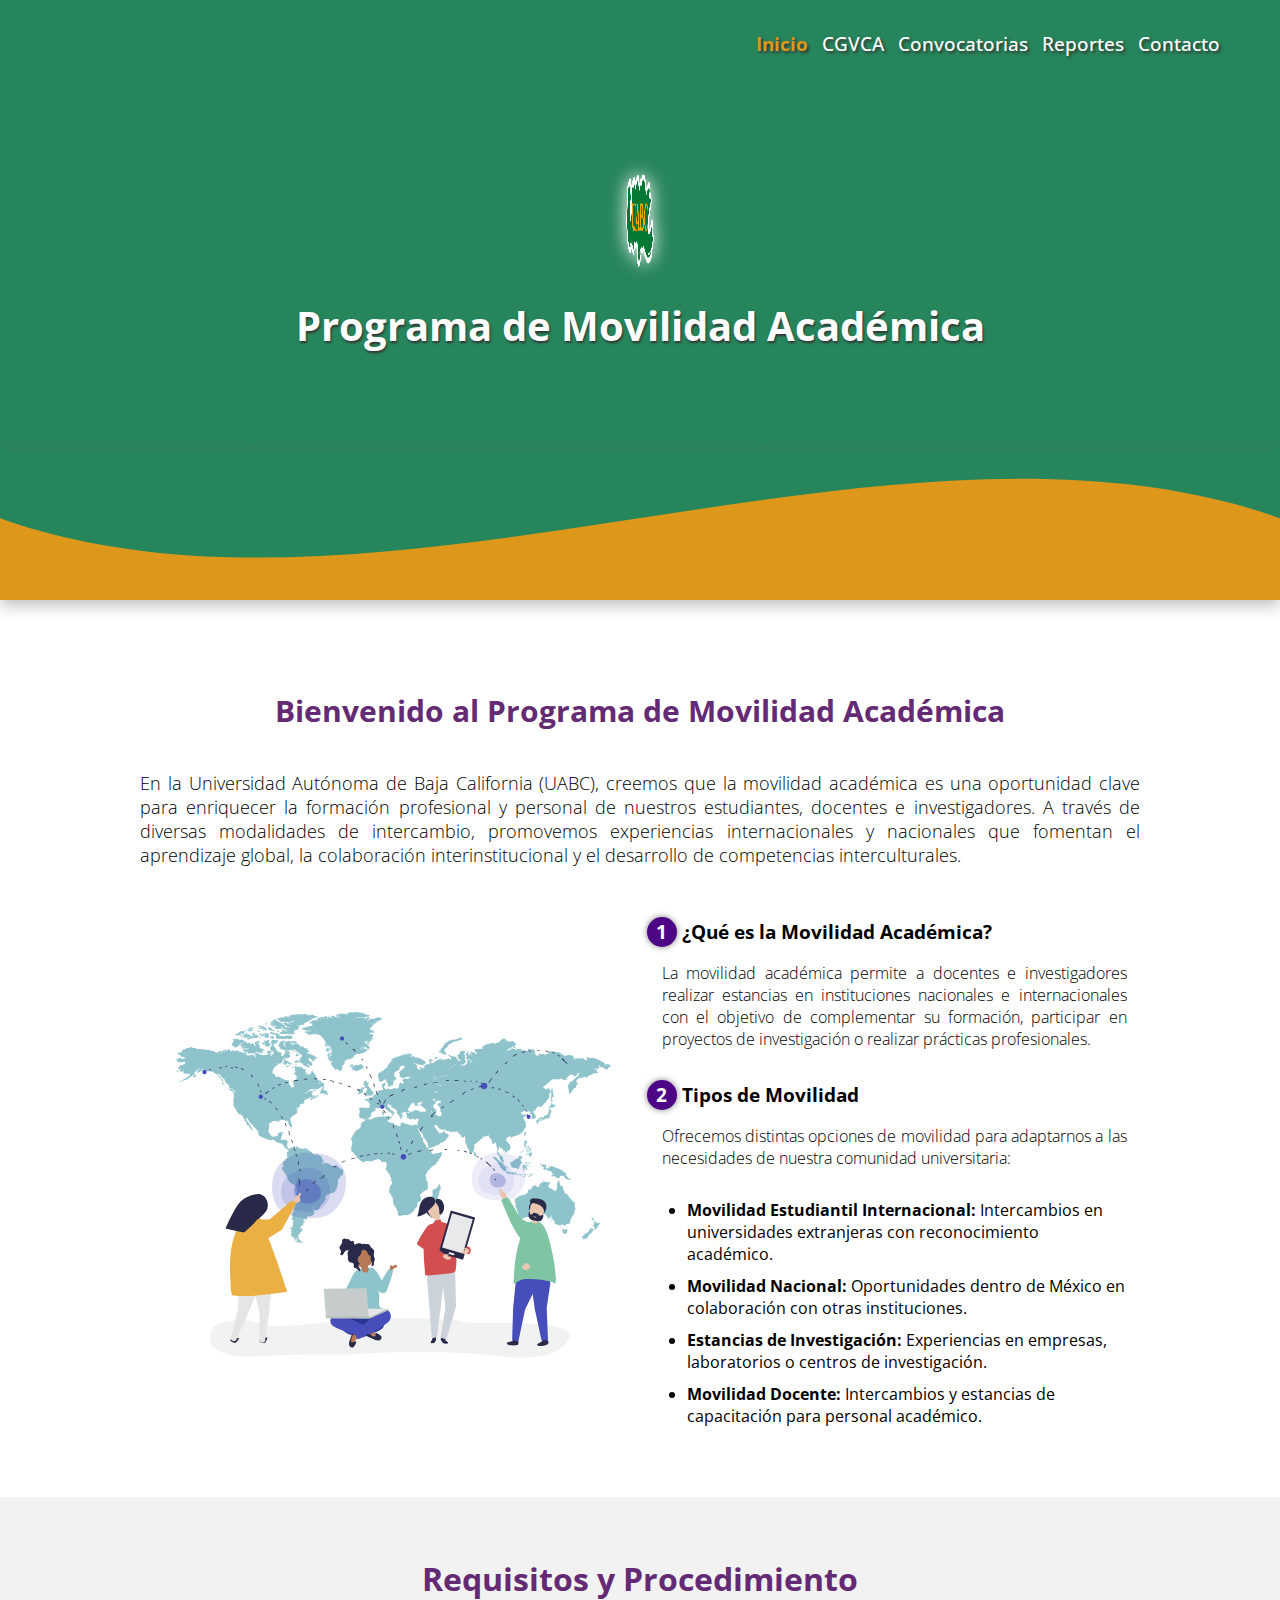
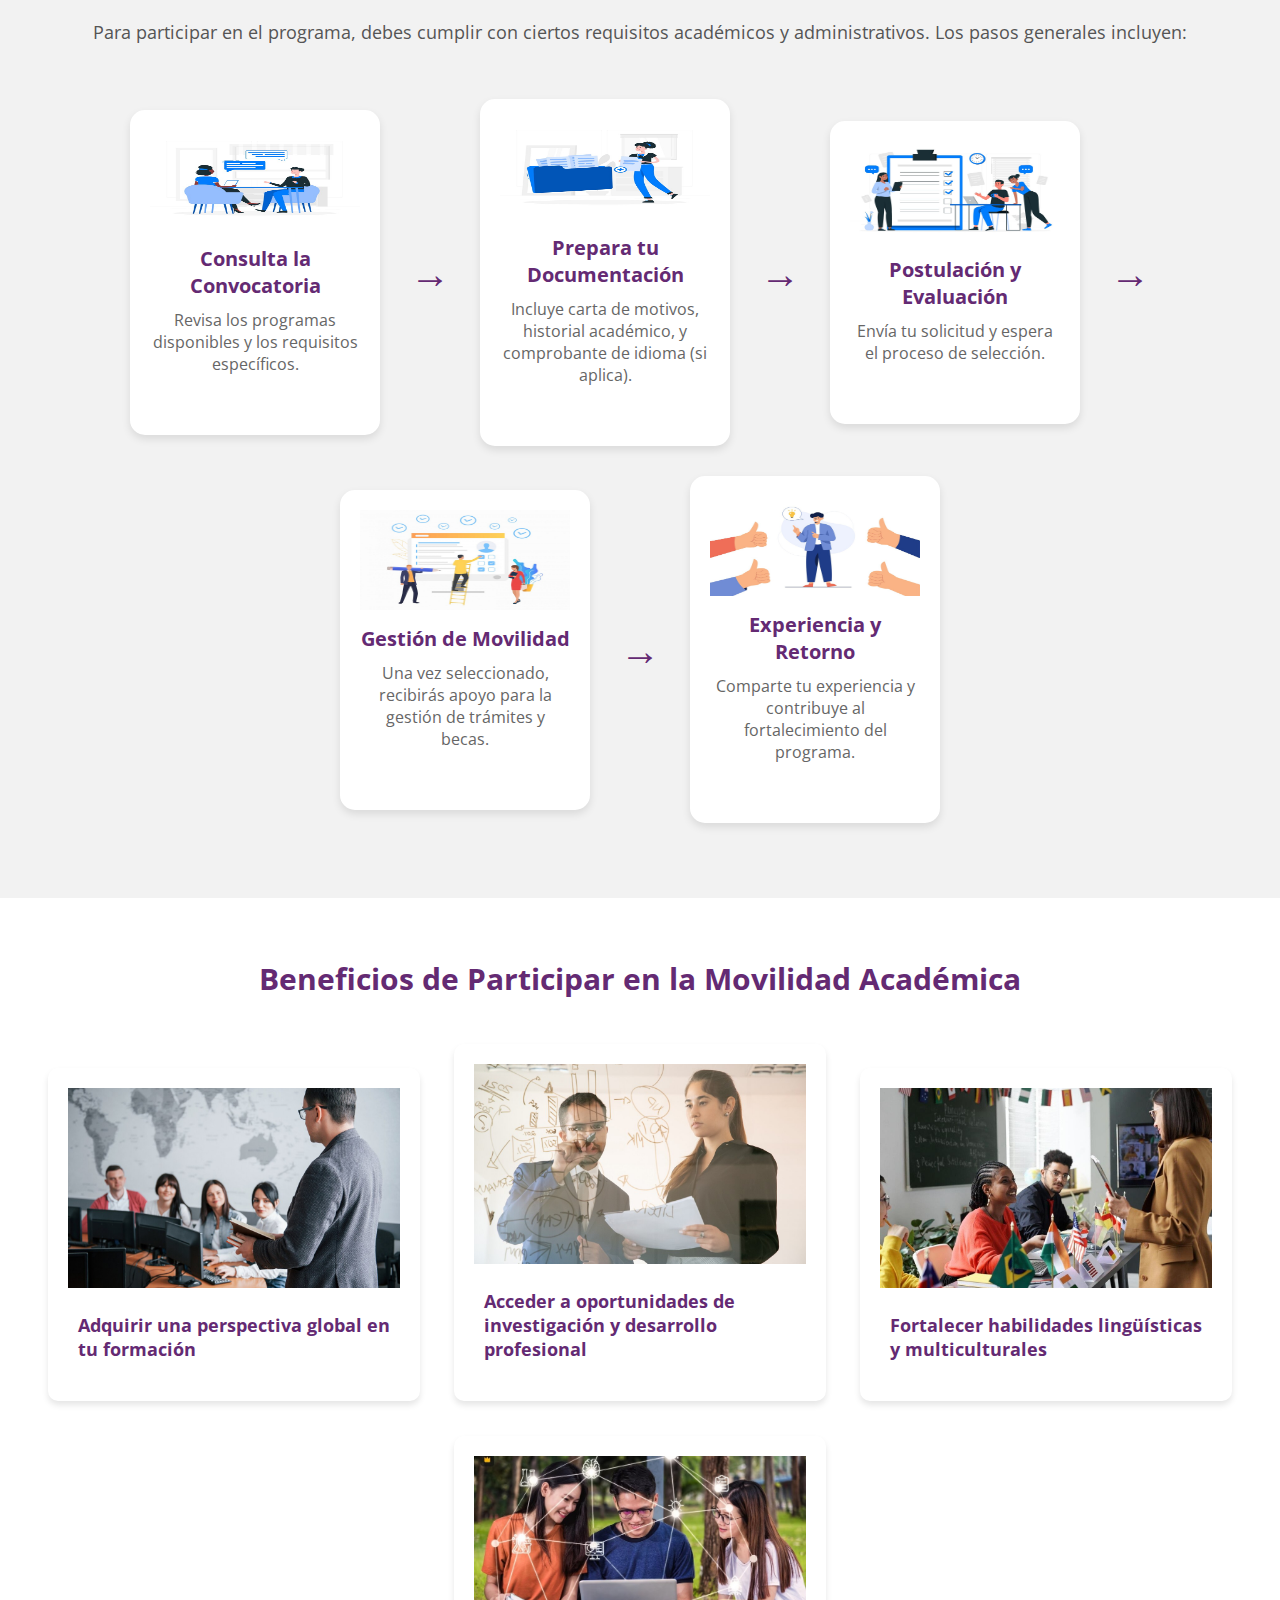
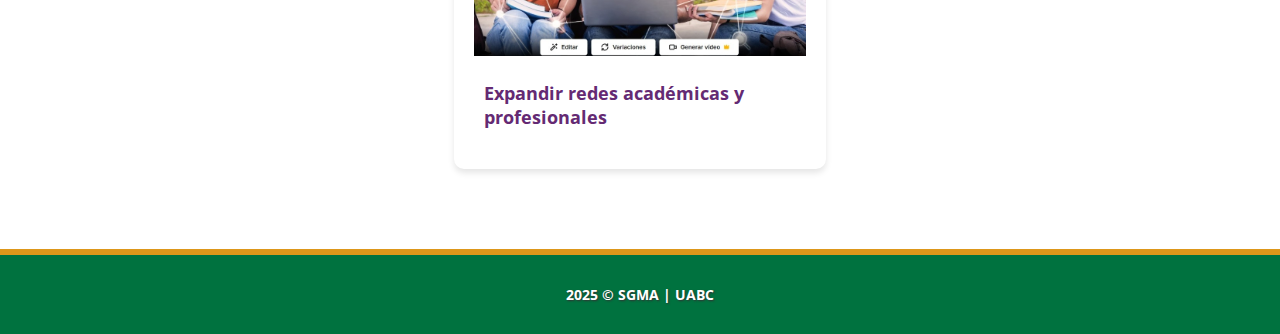
==== index.html @ 0256a13e "Avance #1 Proyecto Final" ====
<!DOCTYPE html>
<html lang="es">

<head>
    <meta charset="UTF-8">
    <meta name="viewport" content="width=device-width, initial-scale=1.0">
    <link rel="shortcut icon" href="favicon.ico" type="image/x-icon">
    <link rel="stylesheet" href="css/style.css">
    <link rel="stylesheet" href="css/animate.min.css">
    <link href="https://fonts.googleapis.com/css2?family=Open+Sans:ital,wght@0,300..800;1,300..800&display=swap" rel="stylesheet">
    <!--<link rel="stylesheet" href="https://cdnjs.cloudflare.com/ajax/libs/animate.css/4.1.1/animate.min.css" />-->
    <title>Sistema de Movilidad Acad&eacute;mica</title>
</head>

<body>
    <header>
        <nav>
            <a href="index.html" class="active">Inicio</a>
            <a href="cgvca.html">CGVCA</a>
            <a href="convocatorias.html">Convocatorias</a>
            <a href="reportes.html">Reportes</a>
            <a href="contacto.html">Contacto</a>
        </nav>
        <section class="textos-header text-sombra">
            <div class="contenedor-logo-header">
                <img src="img/logo-light.png" alt="" class="logo-header animate__animated animate__flipInX">
            </div>
            <h1 class="animate__animated animate__zoomInUp">Programa de Movilidad Académica</h1>
        </section>
        <div class="wave sombra-wave animate__animated animate__zoomInDown" style="height: 150px; overflow: hidden;"><svg viewBox="0 0 500 110" preserveAspectRatio="none" style="height: 100%; width: 100%;">
                <path d="M0.00,49.98 C150.00,150.00 349.20,-50.00 500.00,49.98 L500.00,150.00 L0.00,150.00 Z"
                    style="stroke: none; fill: #DD971A;"></path>
            </svg>
        </div>
    </header>
    <main>
        <section class="contenedor sobre-movilidad">
            <h2 class="titulo animate__animated animate__backInDown">Bienvenido al Programa de Movilidad Acad&eacute;mica</h2>
            <div class="contenedor-considerando considerando-texto">
                <p class="animate__animated animate__lightSpeedInLeft">En la Universidad Autónoma de Baja California (UABC), creemos que la movilidad académica es una oportunidad clave para enriquecer la formación profesional y personal de nuestros estudiantes, docentes e investigadores. A través de diversas
                    modalidades de intercambio, promovemos experiencias internacionales y nacionales que fomentan el aprendizaje global, la colaboración interinstitucional y el desarrollo de competencias interculturales.</p>
            </div>
            <div class="contenedor-sobre-movilidad">
                <img src="img/movilidad-academica.svg" alt="" class="imagen-movilidad">
                <div class="contenido-textos">
                    <h3><span>1</span>¿Qué es la Movilidad Académica?</h3>
                    <p>La movilidad académica permite a docentes e investigadores realizar estancias en instituciones nacionales e internacionales con el objetivo de complementar su formación, participar en proyectos de investigación o realizar prácticas
                        profesionales.
                    </p>
                    <h3><span>2</span>Tipos de Movilidad</h3>
                    <p>Ofrecemos distintas opciones de movilidad para adaptarnos a las necesidades de nuestra comunidad universitaria:</p>
                    <ul>
                        <li><b>Movilidad Estudiantil Internacional:</b> Intercambios en universidades extranjeras con reconocimiento académico.</li>
                        <li><b>Movilidad Nacional:</b> Oportunidades dentro de México en colaboración con otras instituciones.</li>
                        <li><b>Estancias de Investigación:</b> Experiencias en empresas, laboratorios o centros de investigación.</li>
                        <li><b>Movilidad Docente:</b> Intercambios y estancias de capacitación para personal académico.</li>
                    </ul>
                </div>
            </div>
        </section>

        <section class="requisitos-procedimiento">
            <h2>Requisitos y Procedimiento</h2>
            <p>Para participar en el programa, debes cumplir con ciertos requisitos académicos y administrativos. Los pasos generales incluyen:</p>
            <div class="steps">
                <div class="step">
                    <img src="img/requisitos/1.jpg" alt="Consulta Convocatoria">
                    <h3>Consulta la Convocatoria</h3>
                    <p>Revisa los programas disponibles y los requisitos específicos.</p>
                </div>
                <div class="arrow">&#8594;</div>
                <div class="step">
                    <img src="img/requisitos/2.jpg" alt="Prepara Documentación">
                    <h3>Prepara tu Documentación</h3>
                    <p>Incluye carta de motivos, historial académico, y comprobante de idioma (si aplica).</p>
                </div>
                <div class="arrow">&#8594;</div>
                <div class="step">
                    <img src="img/requisitos/3.jpg" alt="Postulación y Evaluación">
                    <h3>Postulación y Evaluación</h3>
                    <p>Envía tu solicitud y espera el proceso de selección.</p>
                </div>
                <div class="arrow">&#8594;</div>
                <div class="step">
                    <img src="img/requisitos/4.jpg" alt="Gestión de Movilidad">
                    <h3>Gestión de Movilidad</h3>
                    <p>Una vez seleccionado, recibirás apoyo para la gestión de trámites y becas.</p>
                </div>
                <div class="arrow">&#8594;</div>
                <div class="step">
                    <img src="img/requisitos/5.jpg" alt="Experiencia y Retorno">
                    <h3>Experiencia y Retorno</h3>
                    <p>Comparte tu experiencia y contribuye al fortalecimiento del programa.</p>
                </div>
            </div>
        </section>

        <section class="beneficios-movilidad">
            <h2>Beneficios de Participar en la Movilidad Académica</h2>
            <div class="card">
                <img src="img/beneficios/1.jpg" alt="Perspectiva Global">
                <div class="card-content">
                    <h3>Adquirir una perspectiva global en tu formación</h3>
                </div>
            </div>
            <div class="card">
                <img src="img/beneficios/2.jpg" alt="Investigación y Desarrollo Profesional">
                <div class="card-content">
                    <h3>Acceder a oportunidades de investigación y desarrollo profesional</h3>
                </div>
            </div>
            <div class="card">
                <img src="img/beneficios/3.jpg" alt="Habilidades Lingüísticas">
                <div class="card-content">
                    <h3>Fortalecer habilidades lingüísticas y multiculturales</h3>
                </div>
            </div>
            <div class="card">
                <img src="img/beneficios/4.jpg" alt="Redes Académicas">
                <div class="card-content">
                    <h3>Expandir redes académicas y profesionales</h3>
                </div>
            </div>
        </section>

        <footer>
            <h2 class="titulo-final">2025 &copy; SGMA | UABC</h2>
        </footer>
    </main>


</body>

</html>
---- css/style.css ----
* {
                margin: 0;
                padding: 0;
                box-sizing: border-box;
            }
            
            body {
                font-family: 'Open Sans', sans-serif;
            }
            
            .contenedor {
                padding: 60px 0;
                width: 90%;
                max-width: 1000px;
                margin: auto;
                overflow: hidden;
            }
            
            .titulo {
                color: #642a73;
                font-size: 30px;
                text-align: center;
                margin-bottom: 60px;
            }
            /* HEADER */
            
            header {
                width: 100%;
                height: 600px;
                background: #00723F;
                /* fallback for old browsers */
                background: -webkit-linear-gradient(to right, hsl(153, 100%, 22%, 0.85), hsl(153, 100%, 22%, 0.85)), url(../img/banner.jpg);
                /* Chrome 10-25, Safari 5.1-6 */
                background: linear-gradient(to right, hsl(153, 100%, 22%, 0.85), hsl(153, 100%, 22%, 0.85)), url(../img/banner.jpg);
                /* W3C, IE 10+/ Edge, Firefox 16+, Chrome 26+, Opera 12+, Safari 7+ */
                background-position: center;
                background-size: cover;
                background-attachment: fixed;
                position: relative;
                animation: movimiento 10s infinite linear alternate !important;
            }
            
            nav {
                text-align: right;
                padding: 30px 50px 0 0;
            }
            
            nav>a {
                color: #fff;
                font-size: 1.2rem;
                font-weight: 500;
                text-decoration: none;
                margin-right: 10px;
                text-shadow: 0.1em 0.1em 0.15em #333;
            }
            
            nav>a:hover {
                /*text-decoration: underline;*/
                color: #DD971A;
                font-weight: bold;
            }
            
            nav a.active {
                color: #DD971A;
                font-weight: bold;
            }
            
            header .textos-header {
                display: flex;
                height: 430px;
                width: 100%;
                align-items: center;
                justify-content: center;
                flex-direction: column;
                text-align: center;
            }
            
            .textos-header h1 {
                font-size: 40px;
                color: #fff;
                padding: 0 0 20px 0;
            }
            
            .textos-header h2 {
                font-size: 30px;
                font-weight: 300;
                color: #fff;
            }
            
            .contenedor-logo-header {
                display: flex;
                justify-content: space-evenly;
            }
            
            .logo-header {
                width: 16%;
                margin-bottom: 30px;
                filter: drop-shadow(0 0 0.55rem #fff);
            }
            
            .wave {
                position: absolute;
                bottom: 0;
                width: 100%;
            }
            
            .sombra-wave {
                -webkit-box-shadow: 0px 5px 15px 0px rgb(112 112 112 / 48%);
                -moz-box-shadow: 0px 5px 15px 0px rgba(112, 112, 112, 0.48);
                box-shadow: 0px 5px 15px 0px rgb(112 112 112 / 48%);
                background-color: var(--blanco);
            }
            /* Utilidades */
            
            .text-sombra {
                text-shadow: 0.1em 0.1em 0.15em #333;
            }
            /* Programa de Movilidad Academica */
            
            main .sobre-movilidad {
                padding: 90px 0 60px 0;
            }
            
            .contenedor-considerando {
                display: flex;
                justify-content: space-evenly;
                margin-top: -20px;
            }
            
            .considerando-text {
                width: 100%;
            }
            
            .considerando-texto h3 {
                margin-bottom: 15px;
            }
            
            .considerando-texto h3 span {
                background: #4d0686;
                color: #fff;
                border-radius: 50%;
                display: inline-block;
                text-align: center;
                font-size: 1.1rem;
                font-weight: 300;
                width: 30px;
                height: 30px;
                padding: 2px;
                box-shadow: 0 0 6px 0 rgba(0, 0, 0, .5);
                margin-right: 5px;
            }
            
            .considerando-texto p {
                padding: 0px 0px 50px 0px;
                font-size: 1.1rem;
                font-weight: 300;
                text-align: justify;
            }
            
            .contenedor-sobre-movilidad {
                display: flex;
                justify-content: space-evenly;
            }
            
            .imagen-movilidad {
                width: 48%;
            }
            
            .sobre-movilidad .contenido-textos {
                width: 48%;
            }
            
            .sobre-movilidad .contenido-textos ul {
                padding-left: 40px;
            }
            
            .sobre-movilidad .contenido-textos ul li {
                margin-bottom: 10px;
            }
            
            .contenido-textos h3 {
                margin-bottom: 15px;
            }
            
            .contenido-textos h3 span {
                background: #4d0686;
                color: #fff;
                border-radius: 50%;
                display: inline-block;
                text-align: center;
                width: 30px;
                height: 30px;
                padding: 2px;
                box-shadow: 0 0 6px 0 rgba(0, 0, 0, .5);
                margin-right: 5px;
            }
            
            .contenido-textos p {
                padding: 0px 0px 30px 15px;
                font-weight: 300;
                text-align: justify;
            }
            /* Galeria */
            
            .portafolio {
                background: #f2f2f2;
            }
            
            .galeria-port {
                display: flex;
                justify-content: space-evenly;
                flex-wrap: wrap;
            }
            
            .imagen-port {
                width: 24%;
                margin-bottom: 10px;
                overflow: hidden;
                position: relative;
                cursor: pointer;
                box-shadow: 0 0 6px 0 rgba(0, 0, 0, .5);
            }
            
            .imagen-port>img {
                width: 100%;
                height: 100%;
                object-fit: cover;
                display: block;
            }
            
            .hover-galeria {
                position: absolute;
                width: 100%;
                height: 100%;
                top: 0;
                transform: scale(0);
                background: hsla(273, 91%, 27%, 0.7);
                transition: transform .5s;
                display: flex;
                justify-content: center;
                align-items: center;
                flex-direction: column;
            }
            
            .hover-galeria img {
                width: 50px;
            }
            
            .hover-galeria p {
                color: #fff;
            }
            
            .imagen-port:hover .hover-galeria {
                transform: scale(1);
            }
            /* Clients */
            
            .cards {
                display: flex;
                gap: 20px;
                justify-content: center;
            }
            
            .cards .card {
                background: #4d0686;
                display: flex;
                width: 60%;
                height: 200px;
                align-items: center;
                justify-content: space-evenly;
                border-radius: 5px;
                box-shadow: 0 0 6px 0 rgba(0, 0, 0, 0.6);
            }
            
            .cards .card img {
                width: 100px;
                height: 100px;
                object-fit: cover;
                border: 3px solid #fff;
                border-radius: 50%;
                display: block;
            }
            
            .cards .card>.contenido-texto-card {
                width: 60%;
                color: #fff;
            }
            
            .cards .card>.contenido-texto-card p {
                font-weight: 300;
                padding-top: 5px;
            }
            /*  Our team */
            
            .about-services {
                background: #f2f2f2;
                padding-bottom: 30px;
            }
            
            .servicio-cont {
                display: flex;
                justify-content: space-between;
                align-items: center;
            }
            
            .servicio-ind {
                width: 28%;
                text-align: center;
            }
            
            .servicio-ind img {
                width: 90%;
            }
            
            .servicio-ind h3 {
                margin: 10px 0;
            }
            
            .servicio-ind p {
                font-weight: 300;
                text-align: justify;
            }
            /* beneficio de participar  */
            
            .beneficios-movilidad {
                padding: 60px 20px;
                background-color: #fff;
                text-align: center;
            }
            
            .beneficios-movilidad h2 {
                font-size: 30px;
                color: #642a73;
                margin-bottom: 30px;
            }
            
            .beneficios-movilidad .cards-container {
                display: flex;
                flex-wrap: wrap;
                /* Para permitir que los elementos se ajusten a la siguiente fila */
                justify-content: space-between;
                /* Espacio entre los cards */
                gap: 20px;
                /* Espacio entre los elementos */
            }
            
            .card {
                display: inline-block;
                width: 23%;
                /* Ajusta el tamaño de los cards para que haya 4 por fila */
                margin: 15px 0;
                border-radius: 10px;
                box-shadow: 0 4px 8px rgba(0, 0, 0, 0.1);
                overflow: hidden;
                background-color: white;
                transition: transform 0.3s ease-in-out;
            }
            
            .card:hover {
                transform: scale(1.05);
            }
            
            .card img {
                width: 100%;
                height: 200px;
                object-fit: cover;
            }
            
            .card-content {
                padding: 10px;
            }
            
            .card-content h3 {
                font-size: 18px;
                color: #642a73;
                margin: 0;
                text-align: left;
                font-weight: bold;
            }
            
            .beneficios-movilidad {
                padding: 60px 20px;
                background-color: #fff;
                text-align: center;
            }
            
            .beneficios-movilidad h2 {
                font-size: 30px;
                color: #642a73;
                margin-bottom: 30px;
            }
            
            .card {
                display: inline-block;
                width: 300px;
                margin: 15px;
                border-radius: 10px;
                box-shadow: 0 4px 8px rgba(0, 0, 0, 0.1);
                overflow: hidden;
                background-color: white;
                transition: transform 0.3s ease-in-out;
            }
            
            .card:hover {
                transform: scale(1.05);
            }
            
            .card img {
                width: 100%;
                height: 200px;
                object-fit: cover;
                /* Asegura que la imagen cubra completamente el espacio */
            }
            
            .card-content {
                padding: 10px;
            }
            
            .card-content h3 {
                font-size: 18px;
                color: #642a73;
                margin: 0;
                text-align: left;
                font-weight: bold;
            }
            /* requisitos */
            
            .requisitos-procedimiento {
                padding: 60px 20px;
                background-color: #f2f2f2;
                text-align: center;
            }
            
            .requisitos-procedimiento h2 {
                font-size: 32px;
                color: #642a73;
                margin-bottom: 20px;
                font-weight: bold;
            }
            
            .requisitos-procedimiento p {
                font-size: 18px;
                color: #555;
                margin-bottom: 40px;
            }
            
            .steps {
                display: flex;
                justify-content: center;
                align-items: center;
                flex-wrap: wrap;
            }
            
            .step {
                background-color: white;
                border-radius: 15px;
                padding: 20px;
                width: 250px;
                margin: 15px;
                box-shadow: 0 4px 8px rgba(0, 0, 0, 0.1);
                transition: transform 0.3s ease-in-out;
                text-align: center;
                display: flex;
                flex-direction: column;
                justify-content: space-between;
                min-height: 250px;
            }
            
            .step:hover {
                transform: scale(1.05);
            }
            
            .step img {
                width: 100%;
                height: 100px;
                margin: 0 auto 15px auto;
                /* Centra la imagen en el card */
                display: block;
                /* Asegura que la imagen sea un bloque */
            }
            
            .step h3 {
                font-size: 20px;
                color: #642a73;
                margin-bottom: 10px;
            }
            
            .step p {
                font-size: 16px;
                color: #666;
            }
            
            .arrow {
                font-size: 40px;
                /* Aumenta el tamaño de la flecha */
                font-weight: bold;
                /* Hace la flecha más gruesa */
                color: #642a73;
                margin: 0 15px;
                display: flex;
                align-items: center;
                justify-content: center;
                height: 50px;
                /* Ajusta la altura para centrar la flecha */
            }
            
            @media (max-width: 768px) {
                .steps {
                    flex-direction: column;
                    align-items: center;
                }
                .arrow {
                    margin: 15px 0;
                }
            }
            /* CGVCA */
            
            .cgvca {
                padding: 30px 0;
                text-align: center;
            }
            
            .cgvca {
                display: flex;
                align-items: center;
                /* Alinea verticalmente la imagen y el texto */
                justify-content: space-between;
                /* Asegura que la imagen y el texto estén separados */
                padding: 40px;
                /* Agrega un poco de espacio alrededor de la sección */
            }
            
            .cgvca img {
                width: 40%;
                /* Ajusta el tamaño de la imagen según sea necesario */
                object-fit: cover;
                /* Asegura que la imagen cubra bien el espacio */
                border-radius: 8px;
                /* Bordes redondeados en la imagen */
            }
            
            .cgvca .texto {
                width: 55%;
                /* Ajusta el tamaño del contenedor de texto */
                font-size: 1.1rem;
                color: #555;
                /* Ajusta el color del texto */
                line-height: 1.6;
                /* Mejora la legibilidad */
            }
            
            .cgvca h2 {
                margin-top: 30px;
            }
            
            .cgvca p {
                margin-top: 20px;
                font-size: 1rem;
            }
            
            .mision-vision {
                background-color: #f2f2f2;
                padding: 30px 0;
                text-align: center;
            }
            
            .mision-vision h2 {
                margin-bottom: 2rem;
            }
            
            .contenedor-imagen-texto {
                display: flex;
                justify-content: space-between;
                align-items: center;
                padding: 20px;
                transition: transform 0.3s ease;
                /* Transición suave */
            }
            
            .texto {
                width: 55%;
                font-size: 1.2rem;
                text-align: left;
                transition: opacity 0.3s ease;
                /* Efecto de opacidad en el texto */
                border-radius: 10px;
                /* Ajuste para hacer más sutil el borde redondeado */
            }
            
            .imagen-cgvca {
                width: 45%;
                max-width: 100%;
                transition: transform 0.3s ease;
                /* Efecto de transformación al pasar el ratón */
            }
            
            .imagen-cgvca:hover {
                transform: scale(1.1);
                /* Aumenta el tamaño de la imagen al pasar el ratón */
            }
            
            .texto:hover {
                opacity: 0.8;
                /* Disminuye la opacidad del texto al pasar el ratón */
            }
            /* Opcional: agregar espacio entre imagen y texto */
            
            .contenedor-imagen-texto .imagen {
                margin-right: 20px;
            }
            
            .card {
                width: 30%;
                background: #fff;
                padding: 20px;
                border-radius: 10px;
                box-shadow: 0 4px 6px rgba(0, 0, 0, 0.1);
            }
            
            .card h3 {
                margin: 10px 0;
            }
            
            .card p {
                text-align: justify;
            }
            /* Sección Convocatorias */
            
            .convocatorias {
                padding: 60px 20px;
                background-color: #f4f4f4;
                text-align: center;
            }
            /* Título de la sección */
            
            .convocatorias .titulo {
                font-size: 32px;
                color: #642a73;
                margin-bottom: 40px;
            }
            /* Galería de las tarjetas de convocatorias */
            
            .galeria-convocatorias {
                display: flex;
                flex-wrap: wrap;
                justify-content: space-around;
                gap: 20px;
            }
            /* SECCION CONVOCATORIAS */
            /* Sección Convocatorias */
            
            .convocatorias {
                padding: 60px 20px;
                background-color: #f4f4f4;
                text-align: center;
            }
            /* Título de la sección */
            
            .convocatorias .titulo {
                font-size: 32px;
                color: #642a73;
                margin-bottom: 40px;
            }
            /* Galería de las tarjetas de convocatorias */
            
            .galeria-convocatorias {
                display: flex;
                flex-wrap: wrap;
                justify-content: space-around;
                gap: 20px;
            }
            /* Estilo de cada card de convocatoria */
            
            .card-convocatoria {
                background-color: white;
                width: 300px;
                border-radius: 10px;
                box-shadow: 0 4px 12px rgba(0, 0, 0, 0.1);
                overflow: hidden;
                display: flex;
                flex-direction: column;
                position: relative;
                /* Esto es necesario para que el botón se posicione encima de la imagen */
                transition: transform 0.3s ease-in-out;
            }
            /* Efecto al pasar el mouse sobre la tarjeta */
            
            .card-convocatoria:hover {
                transform: scale(1.05);
                /* Efecto de zoom */
                box-shadow: 0 6px 18px rgba(0, 0, 0, 0.2);
                /* Sombra más grande al hacer hover */
            }
            /* Contenedor de la imagen */
            
            .card-convocatoria-img {
                width: 100%;
                height: 350px;
                /* Ajusta la altura según el tamaño del card */
                overflow: hidden;
                display: flex;
                justify-content: center;
                align-items: center;
                position: relative;
                /* Para permitir que el overlay y el botón se posicionen encima */
            }
            /* Imagen dentro de la tarjeta, ajustada al tamaño del contenedor */
            
            .card-convocatoria-img img {
                width: 100%;
                height: 100%;
                object-fit: contain;
                /* Ajusta la imagen sin cortarla, manteniendo la proporción */
                object-position: center;
                /* Alinea la imagen al centro */
                transition: transform 0.5s ease-in-out;
            }
            /* Overlay (capa de superposición) que cubre la imagen al hacer hover */
            
            .card-convocatoria-img .overlay {
                position: absolute;
                top: 0;
                left: 0;
                width: 100%;
                height: 100%;
                background-color: hsla(273, 91%, 27%, 0.5);
                /* Fondo oscuro con transparencia */
                opacity: 0;
                /* Inicialmente invisible */
                visibility: hidden;
                /* Inicialmente no visible */
                transition: opacity 0.3s, visibility 0.3s;
                /* Transición suave */
            }
            /* Botón "Ver detalles" */
            
            .btn-convocatoria {
                background-color: #DD971A;
                color: #000;
                padding: 10px 20px;
                border-radius: 5px;
                text-decoration: none;
                font-weight: bold;
                transition: background-color 0.3s;
                opacity: 0;
                /* Inicialmente invisible */
                position: absolute;
                bottom: 20px;
                left: 50%;
                transform: translateX(-50%);
                visibility: hidden;
                /* Inicialmente no visible */
                z-index: 1;
                /* Asegura que esté encima de la imagen y overlay */
            }
            /* Efecto hover en la imagen */
            
            .card-convocatoria-img:hover .overlay {
                opacity: 1;
                /* Hace que el overlay sea visible */
                visibility: visible;
                /* Asegura que el overlay sea visible */
            }
            /* Hacer que el botón sea visible en el hover */
            
            .card-convocatoria-img:hover .btn-convocatoria {
                opacity: 1;
                /* Hace que el botón sea visible */
                visibility: visible;
                /* Asegura que el botón sea visible */
            }
            /* Efecto hover para el botón */
            
            .card-convocatoria-texto .btn-convocatoria:hover {
                background-color: #DD971A;
                box-shadow: 0 0 10px 2px white;
            }
            /* CONTACTO */
            
            .contacto {
                max-width: 1200px;
                margin: 0 auto;
                display: flex;
                gap: 20px;
                justify-content: space-between;
                flex-wrap: wrap;
            }
            
            .contacto-content {
                display: flex;
                gap: 20px;
                width: 100%;
            }
            
            .contacto-content .card {
                flex: 1;
                min-width: 45%;
                background-color: #fff;
                border-radius: 8px;
                padding: 20px;
                box-shadow: 0 4px 8px rgba(0, 0, 0, 0.1);
                transition: box-shadow 0.3s ease-in-out;
                display: flex;
                flex-direction: column;
            }
            
            .contacto-content .card:hover {
                box-shadow: 0 8px 16px rgba(0, 0, 0, 0.2);
            }
            
            .mapa {
                flex: 1;
                min-width: 45%;
                background-color: #fff;
                border-radius: 8px;
                padding: 20px;
                /*box-shadow: 0 4px 8px rgba(0, 0, 0, 0.1);*/
                display: flex;
                justify-content: center;
                align-items: center;
            }
            
            .mapa iframe {
                width: 100%;
                height: 500px;
                border-radius: 8px;
                border: none;
            }
            
            .form-contacto {
                display: flex;
                flex-direction: column;
            }
            
            .form-contacto .campo {
                margin-bottom: 15px;
            }
            
            .form-contacto label {
                font-weight: bold;
                margin-bottom: 5px;
            }
            
            .form-contacto input,
            .form-contacto textarea {
                padding: 10px;
                border: 1px solid #ddd;
                border-radius: 5px;
                width: 100%;
                font-size: 1rem;
            }
            
            .form-contacto textarea {
                min-height: 150px;
            }
            
            .form-contacto button {
                padding: 10px 20px;
                background-color: #DD971A;
                color: white;
                border: none;
                border-radius: 5px;
                cursor: pointer;
                font-size: 1rem;
                transition: background-color 0.3s;
            }
            
            .form-contacto button:hover {
                background-color: #b3690d;
            }
            
            .imagenes-circulares {
                display: flex;
                justify-content: center;
                align-items: center;
                margin: 50px 0;
            }
            
            .contenedor-imagenes {
                display: flex;
                gap: 30px;
                /* Espacio entre las imágenes */
            }
            /* IMAGEN CIRCULAR */
            
            .imagen-circular-con-titulo {
                text-align: center;
                /* Centra el título debajo de la imagen */
                margin-bottom: 20px;
                /* Espacio entre la imagen y el siguiente elemento */
            }
            
            .titulo-imagen {
                font-size: 18px;
                /* Ajusta el tamaño de la fuente */
                margin-bottom: 10px;
                /* Espacio entre el título y la imagen */
                color: #333;
                /* Color del texto */
            }
            
            .imagen-circular {
                width: 200px;
                height: 200px;
                border-radius: 50%;
                overflow: hidden;
                box-shadow: 0 4px 10px rgba(0, 0, 0, 0.2);
                transition: transform 0.3s ease-in-out, box-shadow 0.3s ease-in-out;
            }
            
            .imagen-circular img {
                width: 100%;
                height: 100%;
                object-fit: cover;
            }
            
            .imagen-circular:hover {
                transform: scale(1.1);
                box-shadow: 0 8px 15px rgba(0, 0, 0, 0.3);
            }
            /* REPORTES DE MOVILIDAD ACADEMICA */
            
            .reportes-seccion {
                padding: 20px;
                background-color: #f4f4f4;
            }
            
            .titulo-reportes {
                text-align: center;
                font-size: 2em;
                margin-bottom: 20px;
            }
            
            .slider-container {
                position: relative;
                width: 100%;
                max-width: 700px;
                /* Ajusta el tamaño del slider */
                margin: 0 auto;
                overflow: hidden;
            }
            
            .galeria-reportes {
                display: flex;
                transition: transform 0.5s ease-in-out;
                /* Animación suave al cambiar de slide */
            }
            
            .reporte-item {
                text-align: center;
                width: 33.33%;
                /* Cambié el ancho de cada item al 25% para mostrar 4 imágenes */
                flex-shrink: 0;
                /* Impide que los elementos se encojan */
                margin: 0 10px;
                /* Añadí un pequeño margen entre los elementos */
            }
            
            .img-reporte {
                width: 90%;
                /* Ajusta el ancho de las imágenes dentro de cada item */
                height: auto;
                border-radius: 8px;
                box-shadow: 0 4px 6px rgba(0, 0, 0, 0.1);
            }
            
            .graficas-reportes {
                margin-top: 40px;
                text-align: center;
            }
            
            .contenedor-graficas {
                display: flex;
                justify-content: space-around;
                gap: 20px;
                flex-wrap: wrap;
            }
            
            canvas {
                border: 1px solid #ccc;
                border-radius: 8px;
            }
            
            button {
                position: absolute;
                top: 50%;
                transform: translateY(-50%);
                background-color: rgba(0, 0, 0, 0.5);
                color: white;
                border: none;
                padding: 10px;
                cursor: pointer;
                font-size: 2em;
                z-index: 1;
            }
            
            button:hover {
                background-color: rgba(0, 0, 0, 0.8);
            }
            
            .prev {
                left: 10px;
            }
            
            .next {
                right: 10px;
            }
            /* footer */
            
            footer {
                background: #00723F;
                border-top: 6px solid #DD971A;
                padding: 10px 0 30px 0;
                margin: auto;
                overflow: hidden;
            }
            
            .contenedor-footer {
                display: flex;
                width: 90%;
                justify-content: space-evenly;
                margin: auto;
                padding-bottom: 50px;
                border-bottom: 1px solid #ccc;
            }
            
            .content-foo {
                text-align: center;
            }
            
            .content-foo h4 {
                color: #fff;
                border-bottom: 3px solid #af20d3;
                padding-bottom: 5px;
                margin-bottom: 10px;
            }
            
            .content-foo p {
                color: #ccc;
            }
            
            .titulo-final {
                text-align: center;
                font-size: 14px;
                margin: 20px 0 0 0;
                color: #fff;
                text-shadow: 0.1em 0.1em 0.15em #333;
            }
            /* Animaciones */
            
            @keyframes movimiento {
                from {
                    background-position: bottom left;
                }
                to {
                    background-position: top right;
                }
            }
            /* Dispositivos adalpatbles */
            
            @media screen and (max-width:900px) {
                header {
                    background-position: center;
                }
                .contenedor-sobre-movilidad {
                    flex-direction: column;
                    justify-content: center;
                    align-items: center;
                }
                .sobre-movilidad .contenido-textos {
                    width: 90%;
                }
                .imagen-movilidad {
                    width: 90%;
                }
                /* Galeria */
                .imagen-port {
                    width: 44%;
                }
                .logo-header {
                    width: 44%;
                }
                /* Clientes */
                .cards {
                    flex-direction: column;
                    justify-content: center;
                    align-items: center;
                }
                .cards .card {
                    width: 90%;
                }
                .cards .card:first-child {
                    margin-bottom: 30px;
                }
                /* servicios */
                .servicio-cont {
                    justify-content: center;
                    flex-direction: column;
                }
                .servicio-ind {
                    width: 100%;
                    text-align: center;
                }
                .servicio-ind:nth-child(1),
                .servicio-ind:nth-child(2) {
                    margin-bottom: 60px;
                }
                .servicio-ind img {
                    width: 90%;
                }
            }
            
            @media screen and (max-width:500px) {
                nav {
                    text-align: center;
                    padding: 30px 0 0 0;
                }
                nav>a {
                    margin-right: 5px;
                }
                .textos-header h1 {
                    font-size: 35px;
                }
                .textos-header h2 {
                    font-size: 20px;
                }
                /* ABOUT US */
                .imagen-movilidad {
                    margin-bottom: 60px;
                    width: 99%;
                }
                .sobre-movilidad .contenido-textos {
                    width: 95%;
                }
                /* Galeria */
                .imagen-port {
                    width: 95%;
                }
                .logo-header {
                    width: 44%;
                }
                /* Clients */
                .cards .card {
                    height: 450px;
                    display: flex;
                    flex-direction: column;
                    align-items: center;
                }
                .cards .card img {
                    width: 90px;
                    height: 90px;
                }
                /* Footer */
                .contenedor-footer {
                    flex-direction: column;
                    border: none;
                }
                .content-foo {
                    margin-bottom: 20px;
                    text-align: center;
                }
                .content-foo h4 {
                    border: none;
                }
                .content-foo p {
                    color: #ccc;
                    border-bottom: 1px solid #f2f2f2;
                    padding-bottom: 20px;
                }
                .titulo-final {
                    font-size: 20px;
                }
            }
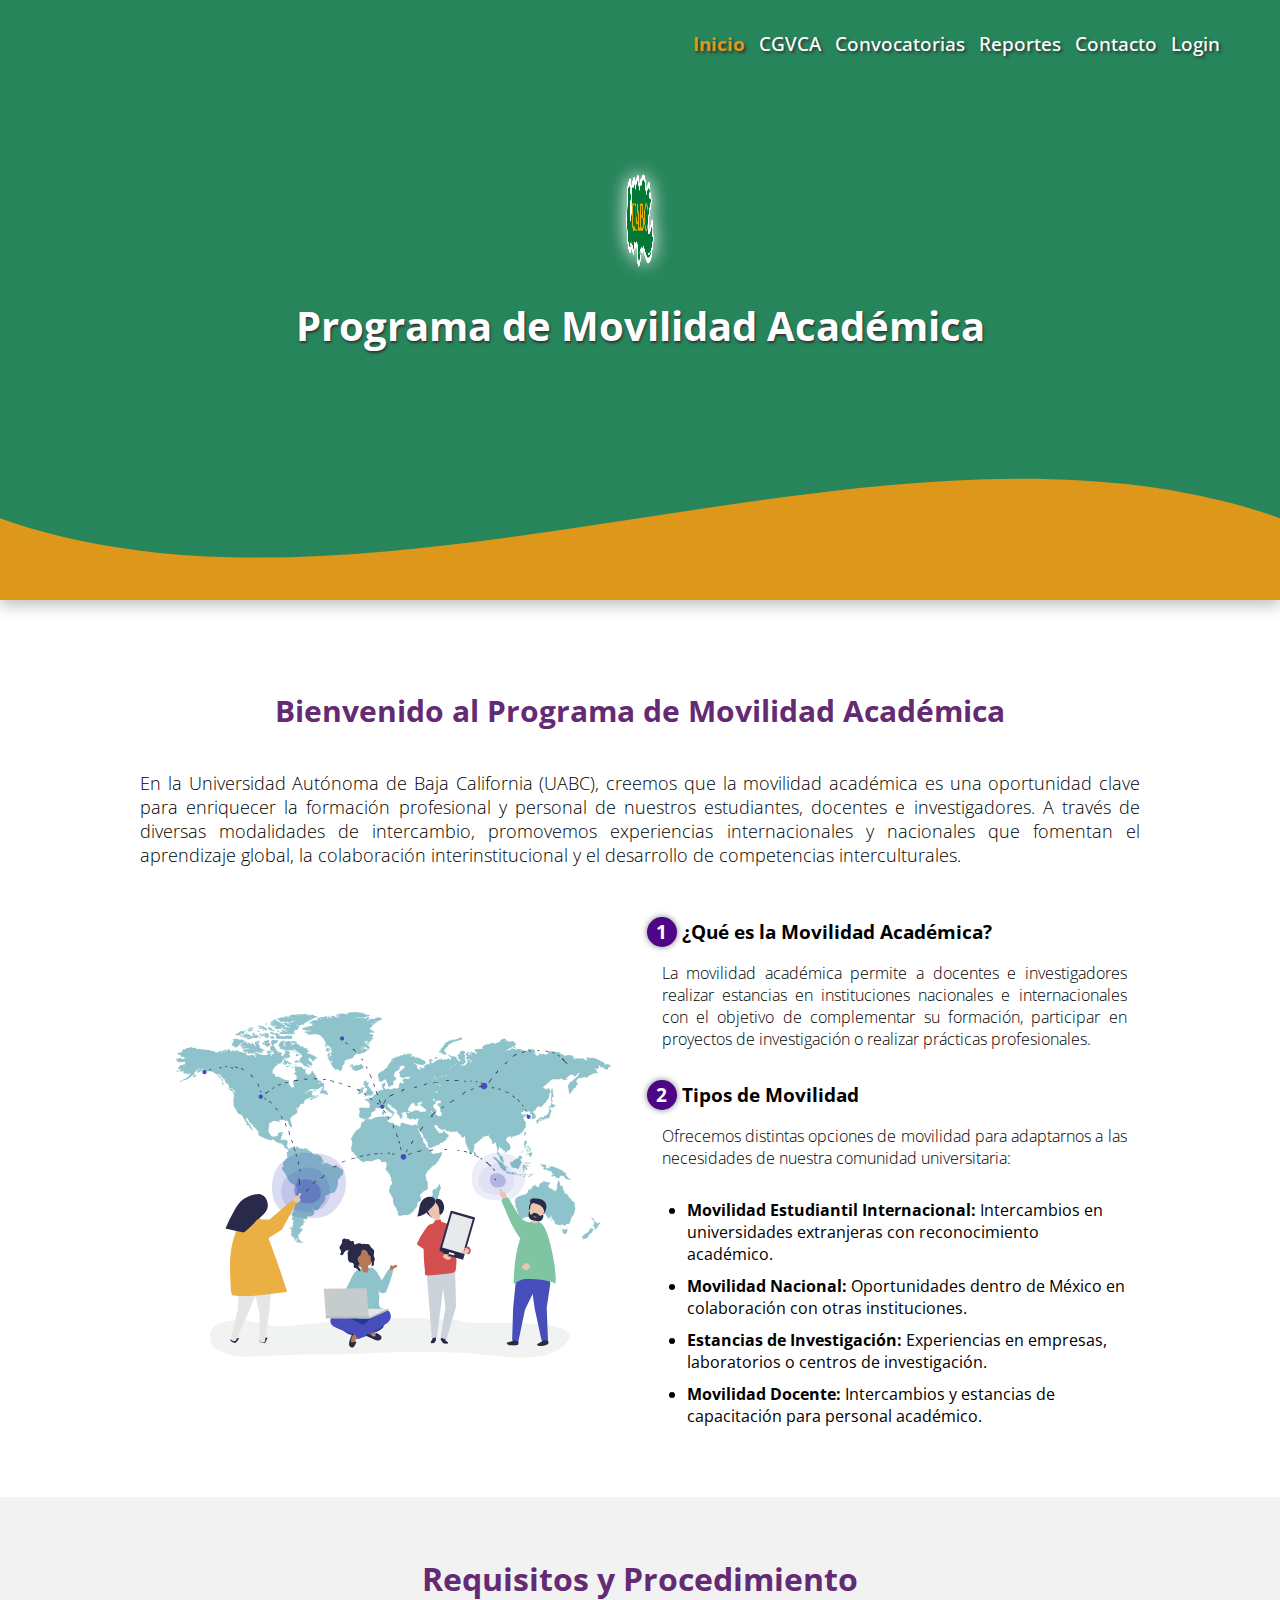
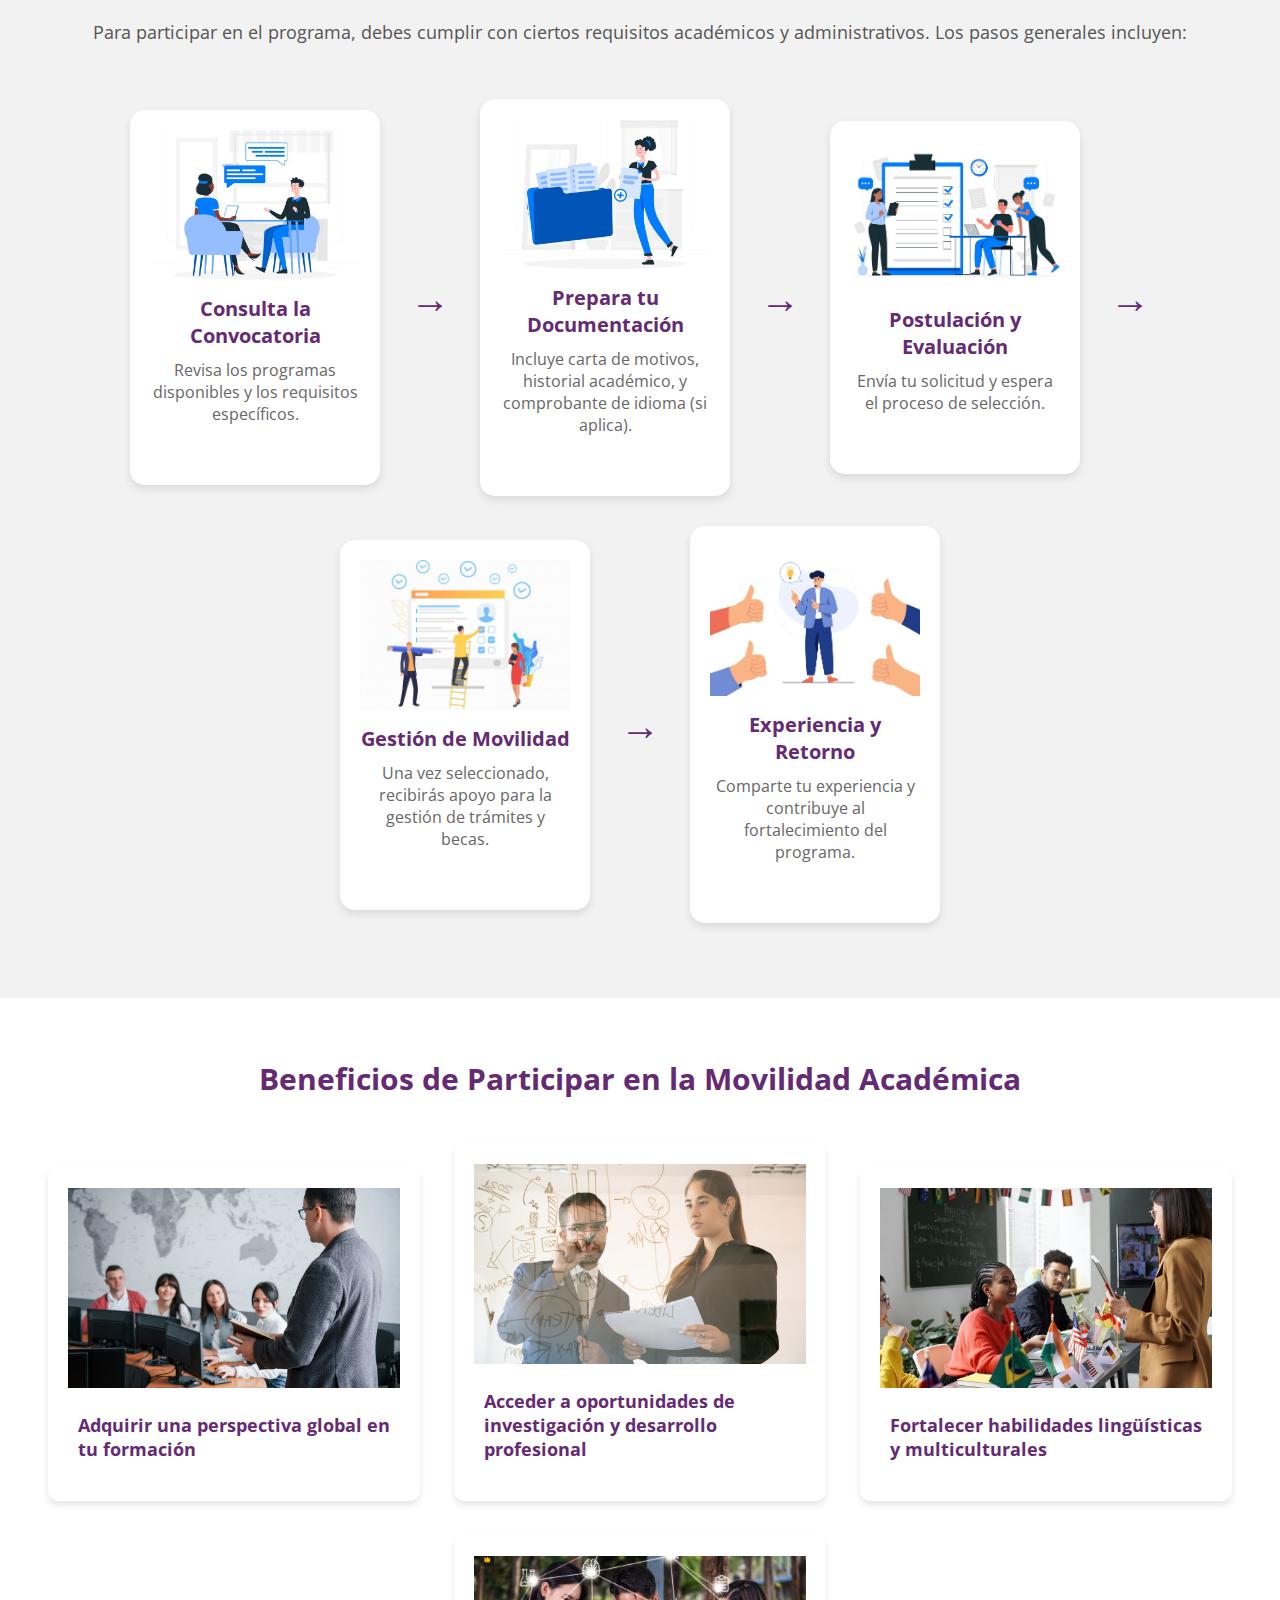
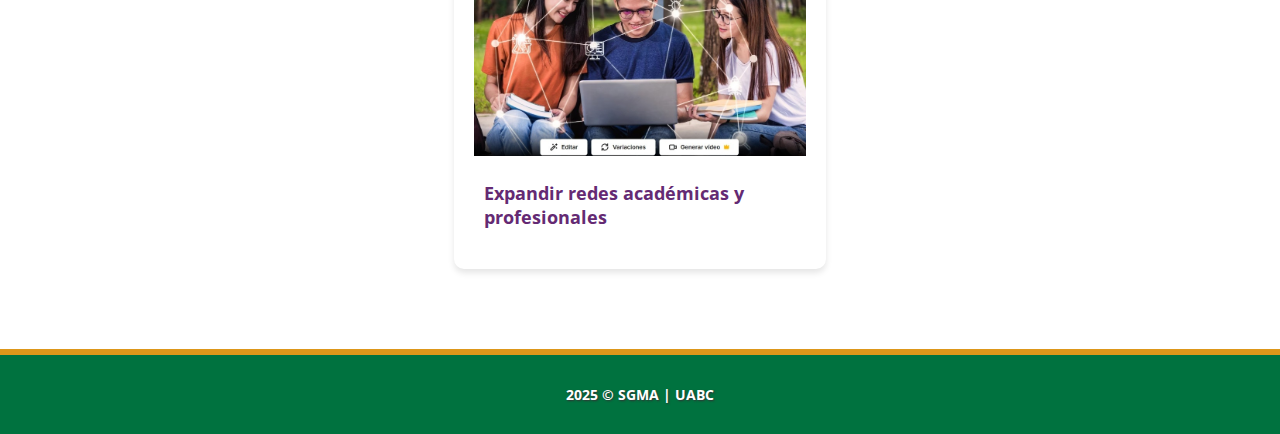
==== commit ddd0bdf5: "Avance # 2 Proyecto Final" ====
--- a/index.html
+++ b/index.html
@@ -8,7 +8,6 @@
     <link rel="stylesheet" href="css/style.css">
     <link rel="stylesheet" href="css/animate.min.css">
     <link href="https://fonts.googleapis.com/css2?family=Open+Sans:ital,wght@0,300..800;1,300..800&display=swap" rel="stylesheet">
-    <!--<link rel="stylesheet" href="https://cdnjs.cloudflare.com/ajax/libs/animate.css/4.1.1/animate.min.css" />-->
     <title>Sistema de Movilidad Acad&eacute;mica</title>
 </head>
 
@@ -20,6 +19,7 @@
             <a href="convocatorias.html">Convocatorias</a>
             <a href="reportes.html">Reportes</a>
             <a href="contacto.html">Contacto</a>
+            <a href="https://movilidaestudiantil.com/sgma/inicio" target="_blank">Login</a>
         </nav>
         <section class="textos-header text-sombra">
             <div class="contenedor-logo-header">
@@ -27,15 +27,16 @@
             </div>
             <h1 class="animate__animated animate__zoomInUp">Programa de Movilidad Académica</h1>
         </section>
-        <div class="wave sombra-wave animate__animated animate__zoomInDown" style="height: 150px; overflow: hidden;"><svg viewBox="0 0 500 110" preserveAspectRatio="none" style="height: 100%; width: 100%;">
-                <path d="M0.00,49.98 C150.00,150.00 349.20,-50.00 500.00,49.98 L500.00,150.00 L0.00,150.00 Z"
-                    style="stroke: none; fill: #DD971A;"></path>
+        <div class="wave sombra-wave" style="height: 150px; overflow: hidden;">
+            <svg viewBox="0 0 500 110" preserveAspectRatio="none" style="height: 100%; width: 100%;">
+            <path d="M0.00,49.98 C150.00,150.00 349.20,-50.00 500.00,49.98 L500.00,150.00 L0.00,150.00 Z"
+                style="stroke: none; fill: #DD971A;"></path>
             </svg>
         </div>
     </header>
     <main>
         <section class="contenedor sobre-movilidad">
-            <h2 class="titulo animate__animated animate__backInDown">Bienvenido al Programa de Movilidad Acad&eacute;mica</h2>
+            <h2 class="titulo animate__animated animate__rubberBand">Bienvenido al Programa de Movilidad Acad&eacute;mica</h2>
             <div class="contenedor-considerando considerando-texto">
                 <p class="animate__animated animate__lightSpeedInLeft">En la Universidad Autónoma de Baja California (UABC), creemos que la movilidad académica es una oportunidad clave para enriquecer la formación profesional y personal de nuestros estudiantes, docentes e investigadores. A través de diversas
                     modalidades de intercambio, promovemos experiencias internacionales y nacionales que fomentan el aprendizaje global, la colaboración interinstitucional y el desarrollo de competencias interculturales.</p>
--- a/css/style.css
+++ b/css/style.css
@@ -108,7 +108,7 @@
                 -webkit-box-shadow: 0px 5px 15px 0px rgb(112 112 112 / 48%);
                 -moz-box-shadow: 0px 5px 15px 0px rgba(112, 112, 112, 0.48);
                 box-shadow: 0px 5px 15px 0px rgb(112 112 112 / 48%);
-                background-color: var(--blanco);
+                /*background-color: var(--blanco);*/
             }
             /* Utilidades */
             
@@ -471,12 +471,11 @@
             }
             
             .step img {
-                width: 100%;
-                height: 100px;
-                margin: 0 auto 15px auto;
-                /* Centra la imagen en el card */
+                width: 100%; /* Hace que la imagen ocupe todo el ancho del contenedor */
+                height: 150px; /* Ajusta la altura de la imagen */
+                object-fit: cover; /* Asegura que la imagen se recorte correctamente y mantenga su aspecto */
+                margin: 0 auto 15px auto; /* Centra la imagen dentro del contenedor */
                 display: block;
-                /* Asegura que la imagen sea un bloque */
             }
             
             .step h3 {
@@ -869,6 +868,36 @@
                 background-color: #b3690d;
             }
             
+            .btn-contacto {
+                padding: 10px 20px;
+                background-color: #DD971A;
+                color: white;
+                border: none;
+                border-radius: 5px;
+                cursor: pointer;
+                font-size: 1rem;
+                transition: background-color 0.3s;
+            }
+
+            .btn-danger {
+                padding: 10px 20px;
+                background-color: #ff0000;
+                color: white;
+                border: none;
+                cursor: pointer;
+                font-size: 1rem;
+            }
+            
+            .red-text {
+                color: #ff0000 !important;
+                font-weight: 600 !important;
+            }
+            
+            .green-text {
+                color: #109121 !important;
+                font-weight: 600 !important;
+            }
+            
             .imagenes-circulares {
                 display: flex;
                 justify-content: center;
@@ -931,11 +960,14 @@
                 margin-bottom: 20px;
             }
             
+            .contenedor-reportes h3 {
+                font-size: 1.6rem;
+            }
+            
             .slider-container {
                 position: relative;
                 width: 100%;
                 max-width: 700px;
-                /* Ajusta el tamaño del slider */
                 margin: 0 auto;
                 overflow: hidden;
             }
@@ -943,25 +975,51 @@
             .galeria-reportes {
                 display: flex;
                 transition: transform 0.5s ease-in-out;
-                /* Animación suave al cambiar de slide */
+                width: 100%;
             }
             
             .reporte-item {
-                text-align: center;
-                width: 33.33%;
-                /* Cambié el ancho de cada item al 25% para mostrar 4 imágenes */
+                width: 25%;
+                /* Muestra 4 imágenes por fila */
                 flex-shrink: 0;
-                /* Impide que los elementos se encojan */
                 margin: 0 10px;
-                /* Añadí un pequeño margen entre los elementos */
+                text-align: center;
             }
             
             .img-reporte {
                 width: 90%;
-                /* Ajusta el ancho de las imágenes dentro de cada item */
                 height: auto;
                 border-radius: 8px;
-                box-shadow: 0 4px 6px rgba(0, 0, 0, 0.1);
+                box-shadow: 0 6px 10px rgba(0, 0, 0, 0.15);
+                cursor: pointer;
+            }
+            /* Estilos para los botones de navegación */
+            
+            .slider-container button {
+                position: absolute;
+                top: 50%;
+                transform: translateY(-50%);
+                background-color: hsla(273, 91%, 27%, 0.5);
+                color: white;
+                border: none;
+                padding: 10px 15px;
+                cursor: pointer;
+                font-size: 1.5em;
+                z-index: 10;
+                border-radius: 50%;
+                transition: background-color 0.3s ease-in-out;
+            }
+            
+            .slider-container button:hover {
+                background-color: hsla(273, 91%, 27%, 0.8);
+            }
+            
+            .slider-container .prev {
+                left: 10px;
+            }
+            
+            .slider-container .next {
+                right: 10px;
             }
             
             .graficas-reportes {
@@ -981,7 +1039,7 @@
                 border-radius: 8px;
             }
             
-            button {
+            .galeria-reportes button {
                 position: absolute;
                 top: 50%;
                 transform: translateY(-50%);
@@ -994,15 +1052,15 @@
                 z-index: 1;
             }
             
-            button:hover {
+            .galeria-reportes button:hover {
                 background-color: rgba(0, 0, 0, 0.8);
             }
             
-            .prev {
+            .galeria-reportes .prev {
                 left: 10px;
             }
             
-            .next {
+            .galeria-reportes .next {
                 right: 10px;
             }
             /* footer */
